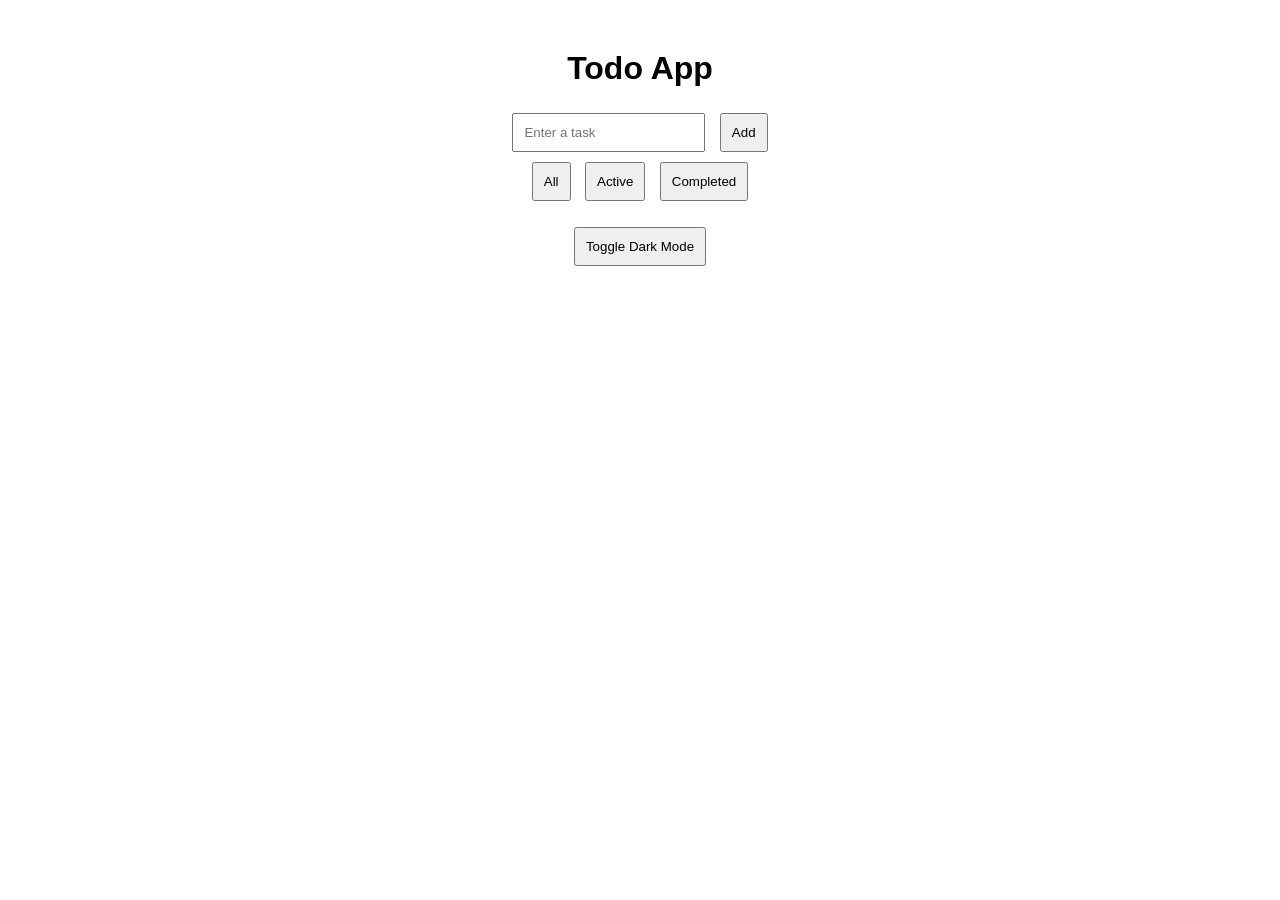
==== index.html @ 137c4012 "Added a To-Do List web app Added a simple To-Do list web app using HTML, CSS, and JavaScript which d" ====
<!DOCTYPE html>
<html lang="en">
<head>
<meta charset="UTF-8">
<title>Advanced Todo App</title>
<link rel="stylesheet" href="style.css">
</head>
<body>

<div class="container">
    <h1>Todo App</h1>

    <div class="input-area">
        <input type="text" id="taskInput" placeholder="Enter a task">
        <button onclick="addTask()">Add</button>
    </div>

    <div class="filters">
        <button onclick="filterTasks('all')">All</button>
        <button onclick="filterTasks('active')">Active</button>
        <button onclick="filterTasks('completed')">Completed</button>
    </div>

    <ul id="taskList"></ul>

    <button id="darkBtn" onclick="toggleDark()">Toggle Dark Mode</button>
</div>

<script src="script.js"></script>
</body>
</html>
---- style.css ----
body{
    font-family: Arial;
    text-align: center;
    margin-top: 50px;
}
input{
    padding: 10px;
    margin: 5px;
}
button{
    padding: 10px;
    margin: 5px;
}
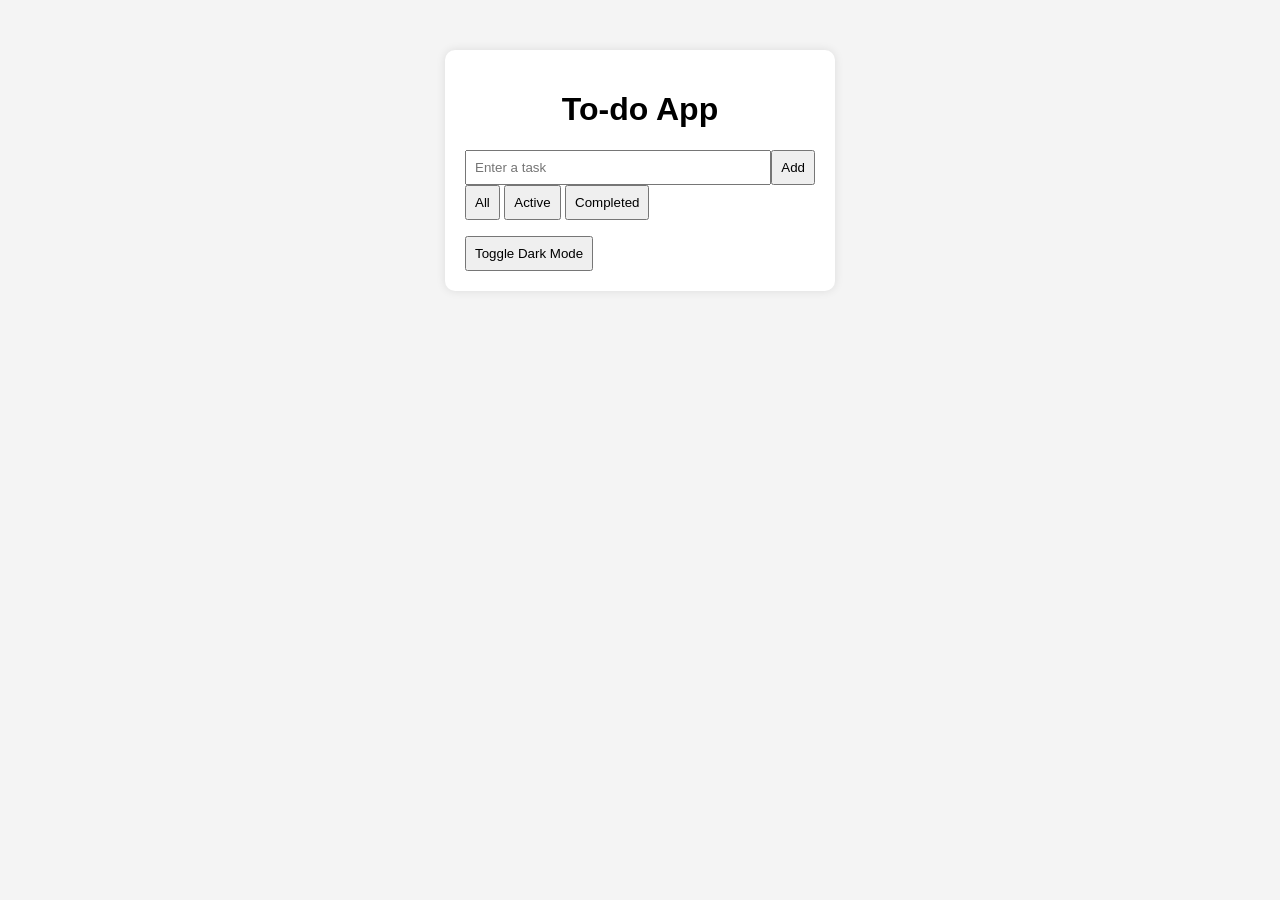
==== commit 5ef75d1b: "update index.html" ====
--- a/index.html
+++ b/index.html
@@ -2,13 +2,13 @@
 <html lang="en">
 <head>
 <meta charset="UTF-8">
-<title>Advanced Todo App</title>
+<title>Advanced To-do App</title>
 <link rel="stylesheet" href="style.css">
 </head>
 <body>
 
 <div class="container">
-    <h1>Todo App</h1>
+    <h1>To-do App</h1>
 
     <div class="input-area">
         <input type="text" id="taskInput" placeholder="Enter a task">
@@ -28,4 +28,4 @@
 
 <script src="script.js"></script>
 </body>
-</html>+</html>
--- a/style.css
+++ b/style.css
@@ -1,13 +1,64 @@
 body{
     font-family: Arial;
-    text-align: center;
-    margin-top: 50px;
+    background:#f4f4f4;
+    display:flex;
+    justify-content:center;
+    margin-top:50px;
 }
+
+.container{
+    background:white;
+    padding:20px;
+    width:350px;
+    border-radius:10px;
+    box-shadow:0 0 10px rgba(0,0,0,0.1);
+}
+
+h1{
+    text-align:center;
+}
+
+.input-area{
+    display:flex;
+}
+
 input{
-    padding: 10px;
-    margin: 5px;
+    flex:1;
+    padding:8px;
 }
+
 button{
-    padding: 10px;
-    margin: 5px;
+    padding:8px;
+    cursor:pointer;
+}
+
+ul{
+    list-style:none;
+    padding:0;
+}
+
+li{
+    padding:10px;
+    margin-top:5px;
+    background:#eee;
+    display:flex;
+    justify-content:space-between;
+}
+
+.completed{
+    text-decoration:line-through;
+    color:gray;
+}
+
+.dark{
+    background:#1e1e1e;
+    color:white;
+}
+
+.dark .container{
+    background:#333;
+}
+
+.dark li{
+    background:#444;
 }
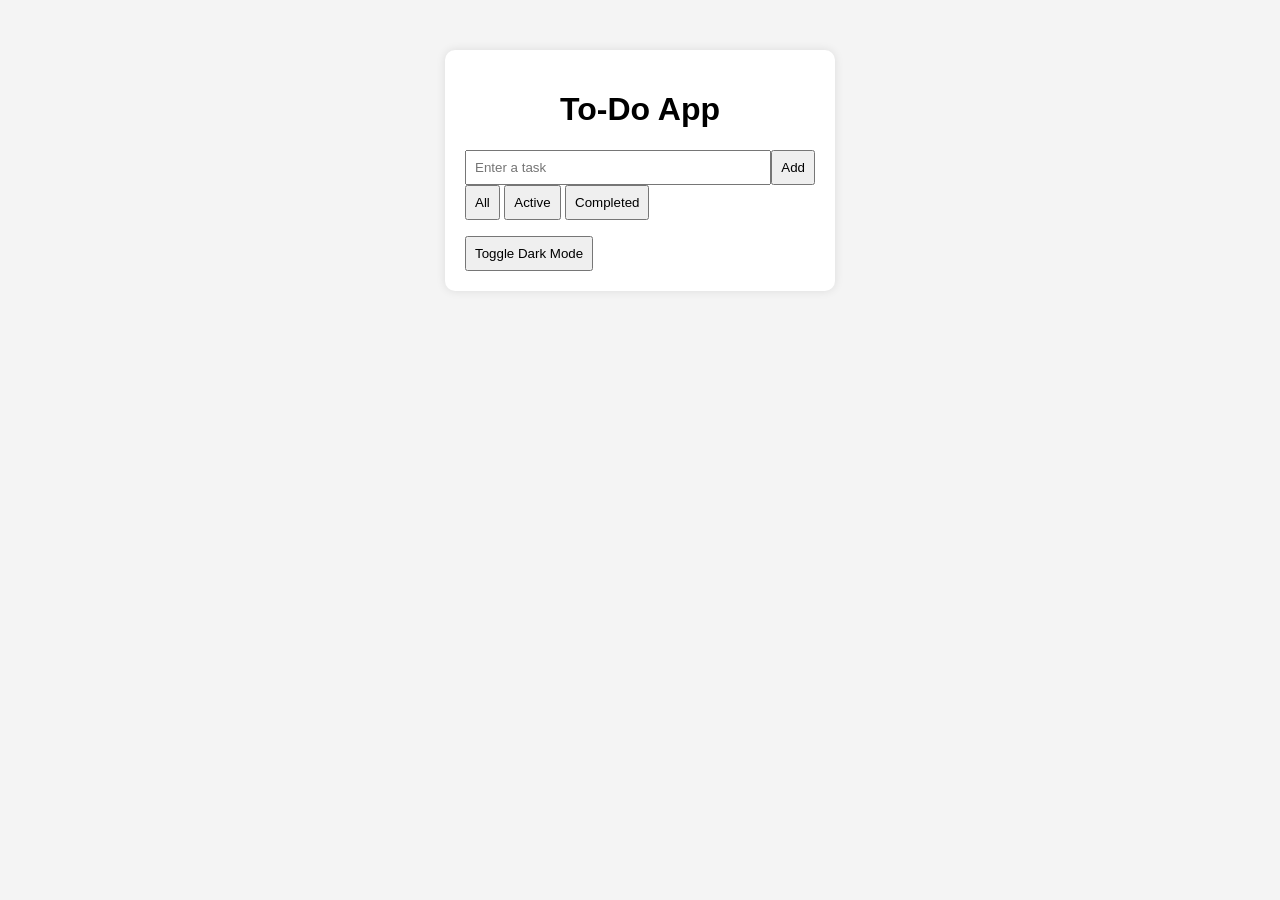
==== commit ffda8bbe: "index.html" ====
--- a/index.html
+++ b/index.html
@@ -2,13 +2,13 @@
 <html lang="en">
 <head>
 <meta charset="UTF-8">
-<title>Advanced To-do App</title>
+<title>Advanced To-Do App</title>
 <link rel="stylesheet" href="style.css">
 </head>
 <body>
 
 <div class="container">
-    <h1>To-do App</h1>
+    <h1>To-Do App</h1>
 
     <div class="input-area">
         <input type="text" id="taskInput" placeholder="Enter a task">
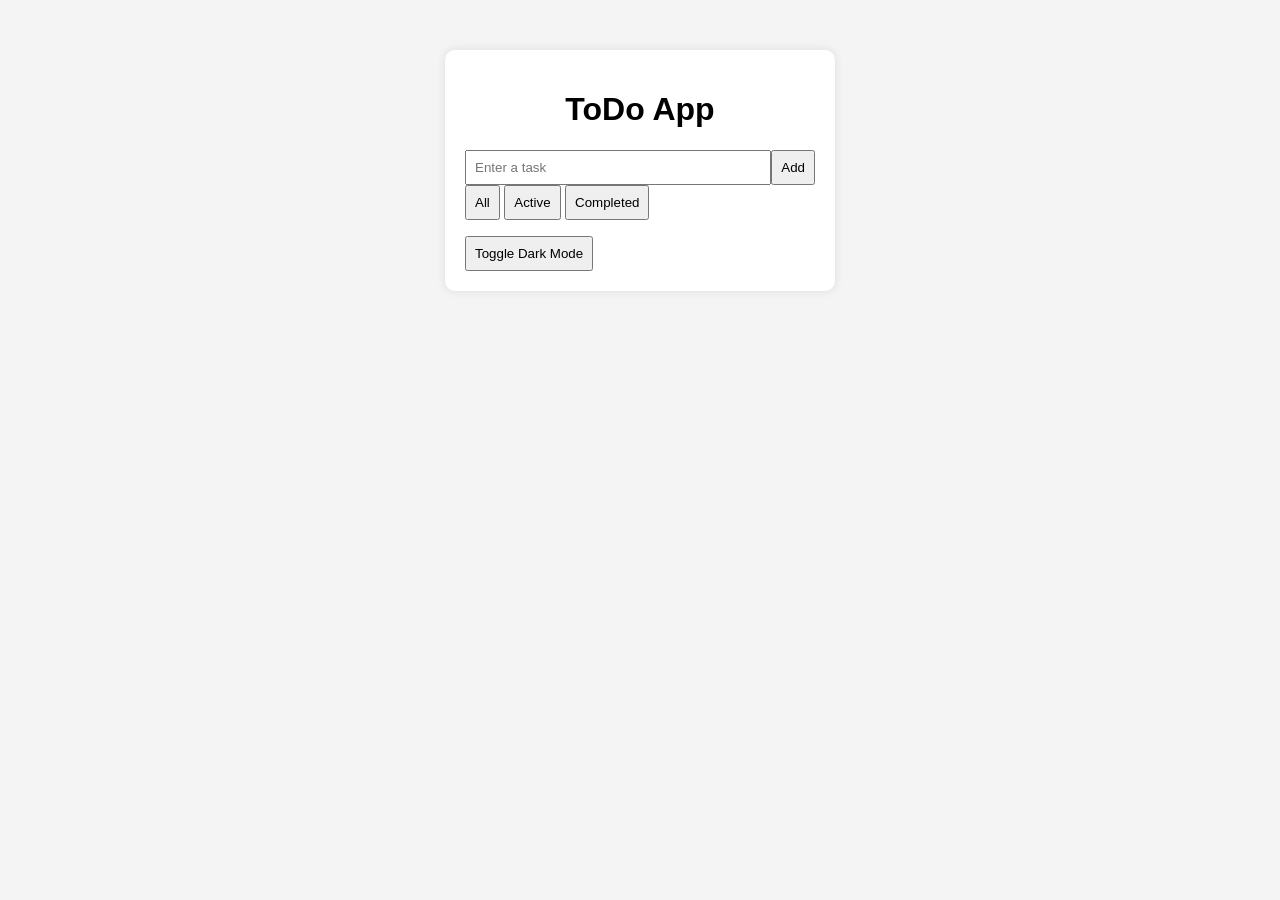
==== commit 8415bb95: "index.html" ====
--- a/index.html
+++ b/index.html
@@ -2,13 +2,13 @@
 <html lang="en">
 <head>
 <meta charset="UTF-8">
-<title>Advanced To-Do App</title>
+<title>Advanced ToDo App</title>
 <link rel="stylesheet" href="style.css">
 </head>
 <body>
 
 <div class="container">
-    <h1>To-Do App</h1>
+    <h1>ToDo App</h1>
 
     <div class="input-area">
         <input type="text" id="taskInput" placeholder="Enter a task">
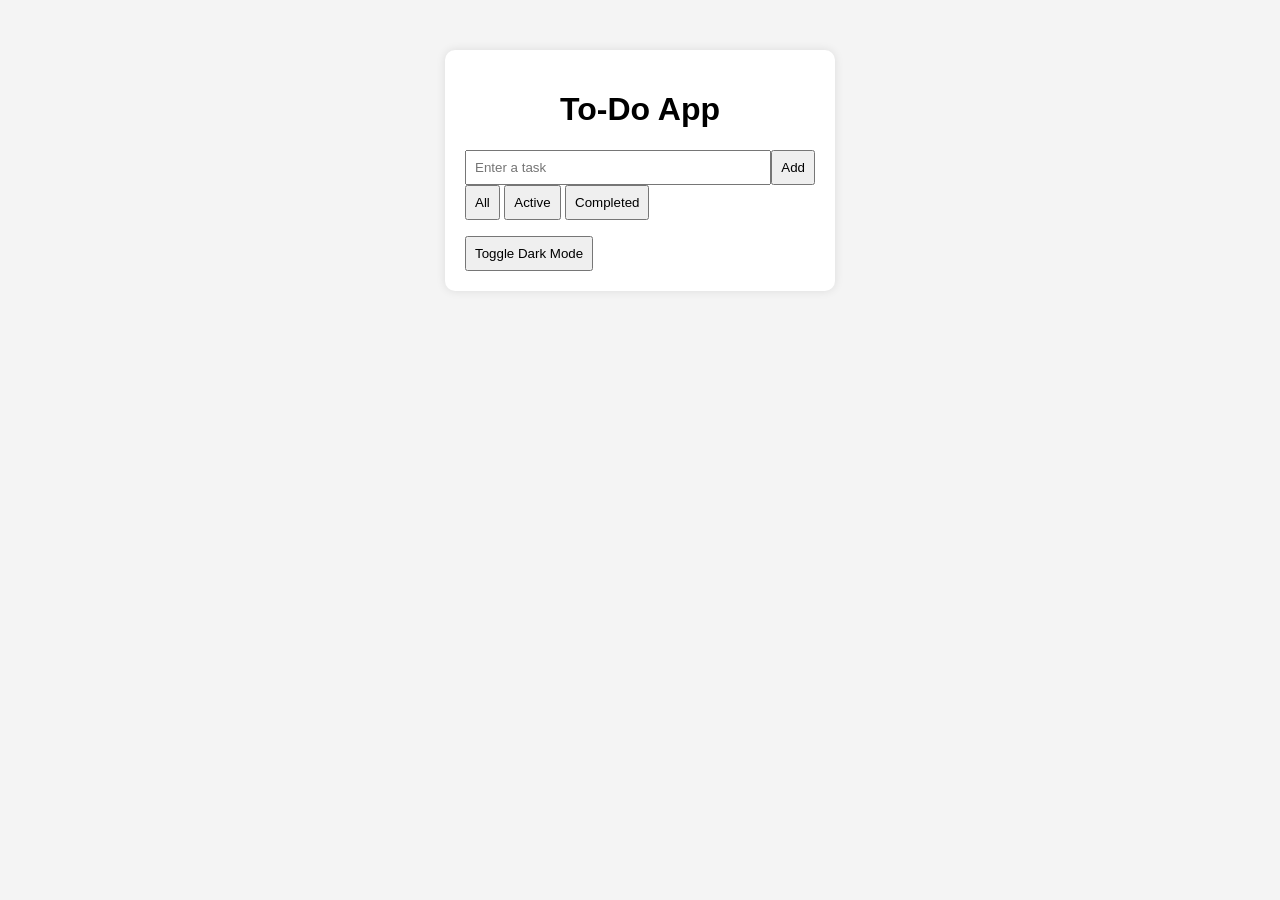
==== commit 05e69753: "index.html" ====
--- a/index.html
+++ b/index.html
@@ -2,13 +2,13 @@
 <html lang="en">
 <head>
 <meta charset="UTF-8">
-<title>Advanced ToDo App</title>
+<title>Advanced To-Do App</title>
 <link rel="stylesheet" href="style.css">
 </head>
 <body>
 
 <div class="container">
-    <h1>ToDo App</h1>
+    <h1>To-Do App</h1>
 
     <div class="input-area">
         <input type="text" id="taskInput" placeholder="Enter a task">
